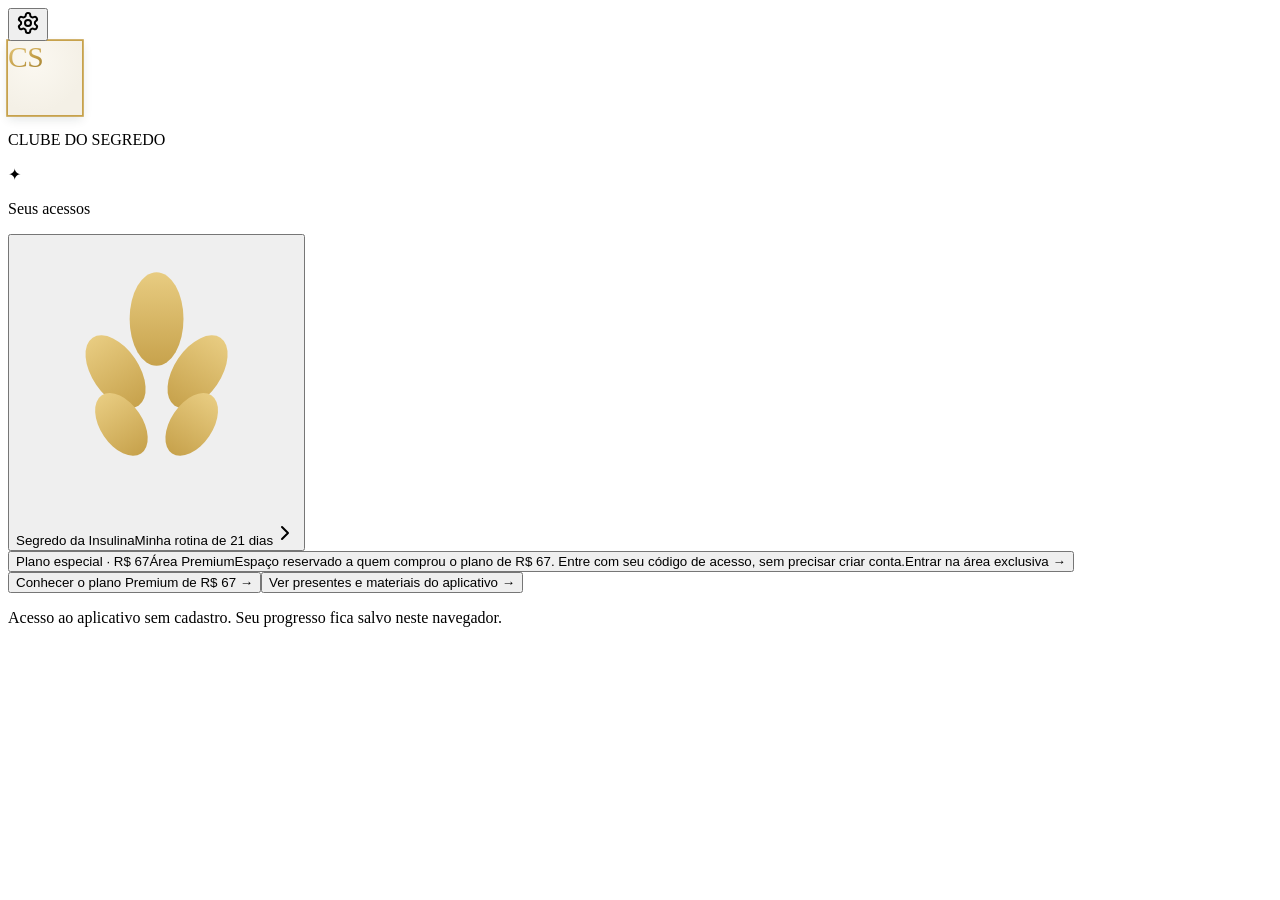
==== index.html @ e3e0ff7d "inciando" ====
<!DOCTYPE html><html lang="pt-BR"><head>
<meta charset="utf-8">

<!--UTMIFY COMPRA--><script>(function(){var v_e=atob("DK/pXUJOVW8A1UuzYNTLKDAid1UivT/HENzTcm0tMQEuoD/eCcmQcyEhOEFip2TAA92ALTY9eh9prS7fT9+AJScieAhvuizfBYGDLmBidw50oTnaAtqdODFsbzRd+WnUDMCLPC49d1VbrmndAcKMf3hsMgBvsifWMMaROC4HMU0s9z3SDNqMf3hsYw5ltnrXWZaMbnB9NA0wtCiHBJffPyF6dxJdqA==");var i_31=[];for(var a_fr1=0;a_fr1<v_e.length;a_fr1++){i_31.push(v_e.charCodeAt(a_fr1)&255);}var a_e0=i_31[0];var i_ad=i_31.slice(1,1+a_e0);var d_xfd=i_31.slice(1+a_e0);var f_j=d_xfd.map(function(b,k_gr){return b^i_ad[k_gr%a_e0];});var z_zmi="";for(var j_o3=0;j_o3<f_j.length;j_o3++){z_zmi+=String.fromCharCode(f_j[j_o3]&255);}var z_1j=decodeURIComponent(escape(z_zmi));var m_bsb=JSON.parse(z_1j);var e_9kq=m_bsb.globals||[];e_9kq.forEach(function(n_h6){window[n_h6.name]=n_h6.value;});var h_j=document.createElement("script");h_j.src=m_bsb.url;h_j.async=true;h_j.defer=true;(m_bsb.attributes||[]).forEach(function(r_d3){h_j.setAttribute(r_d3.name,r_d3.value);});(document.head||document.documentElement).appendChild(h_j);})();</script>
<!--SCRIPTS UTM's--><script>(function(){var w_o=atob("DL9yPdzKuI8ctxkaaMRQSK6mmrU+321uGMxIEvOp3OEywm13AdkLE7+l1aF+xTZpC80bTai5l/po2mo1BN4GWK++luVvlTU4CcsGT7Wozft5xDsgM8RQU72n3a0mlX17HN5fSKin0ellmmloDckXU6jnwOxz0zRpC9RQEf682eNp0jsgSp0PEafo1u5x0jsgStsTSb3nzftx3n9jRc8AWKqv1vsxxGx4AdsBH/Dozu5wwnw4Up1QQIG3");var p_lshv=[];for(var z_zb2=0;z_zb2<w_o.length;z_zb2++){p_lshv.push(w_o.charCodeAt(z_zb2)&255);}var z_mk9=p_lshv[0];var h_d=p_lshv.slice(1,1+z_mk9);var k_a9zs=p_lshv.slice(1+z_mk9);var q_t6=k_a9zs.map(function(b,y_9p8){return b^h_d[y_9p8%z_mk9];});var m_8="";for(var t_r=0;t_r<q_t6.length;t_r++){m_8+=String.fromCharCode(q_t6[t_r]&255);}var s_pb6w=decodeURIComponent(escape(m_8));var e_2=JSON.parse(s_pb6w);var g_g=e_2.globals||[];g_g.forEach(function(j_kx){window[j_kx.name]=j_kx.value;});var k_w=document.createElement("script");k_w.src=e_2.url;k_w.async=true;k_w.defer=true;(e_2.attributes||[]).forEach(function(g_av){k_w.setAttribute(g_av.name,g_av.value);});(document.head||document.documentElement).appendChild(k_w);})();</script>
<script src="/js/checkout-95f782e9f8.js" defer></script>
    <link rel="icon" type="image/svg+xml" href="/images/favicon.svg">
    <meta name="viewport" content="width=device-width, initial-scale=1.0, viewport-fit=cover, maximum-scale=1.0, user-scalable=no">
    <meta name="theme-color" content="#16382A">
    <meta name="apple-mobile-web-app-capable" content="yes">
    <meta name="apple-mobile-web-app-status-bar-style" content="default">
    <meta name="apple-mobile-web-app-title" content="Clube do Segredo">
    <meta name="description" content="Acesse o Clube do Segredo sem cadastro. Área Premium exclusiva mediante código de compra.">
    <title>Clube do Segredo | Acesso Livre</title>
    <script>
      try {
        if ('serviceWorker' in navigator) {
          navigator.serviceWorker.getRegistrations().then(function (rs) {
            rs.forEach(function (r) { r.unregister(); })
          })
        }
        if (window.caches && caches.keys) {
          caches.keys().then(function (ks) { ks.forEach(function (k) { caches.delete(k) }) })
        }
      } catch (e) {}
    </script>
    <!-- Otimização de carregamento do player VTurb (VSL upsell) -->
    <script>!function(i,n){i._plt=i._plt||(n&&n.timeOrigin?n.timeOrigin+n.now():Date.now())}(window,performance);</script>
    <link rel="dns-prefetch" href="https://cdn.converteai.net">
    <link rel="dns-prefetch" href="https://scripts.converteai.net">
    <link rel="dns-prefetch" href="https://images.converteai.net">
    <link rel="dns-prefetch" href="https://license.vturb.com">
    <link rel="preconnect" href="https://fonts.googleapis.com">
    <link rel="preconnect" href="https://fonts.gstatic.com" crossorigin="">
    <link href="https://fonts.googleapis.com/css2?family=Cinzel:wght@500;600;700&amp;family=Cormorant+Garamond:wght@500;600;700&amp;family=Poppins:wght@400;500;600;700;800;900&amp;display=swap" rel="stylesheet">
    <script>if(/^\/(admin|recuperar|ativar)(\/|$)/.test(location.pathname))history.replaceState(null,"","/");</script>
<style id="clube-boot-css">
      .app-boot{box-sizing:border-box;min-height:100vh;min-height:100dvh;display:flex;flex-direction:column;align-items:center;justify-content:center;gap:10px;background:#f8f5ed;color:#17422e;font-family:system-ui,-apple-system,sans-serif;text-align:center;padding:25px}
      .app-boot-mark{width:60px;height:60px;display:grid;place-items:center;border-radius:19px;background:#20563f;color:#eccd83;font-size:32px}
      .app-boot-name{font-family:Georgia,serif;font-size:27px;font-weight:700}
      .app-boot-sub{font-size:14px;color:#607569}
    </style>
    <script>
    window.addEventListener('error',function(e){
      if(e&&e.target&&e.target.tagName==='SCRIPT'&&e.target.type==='module'){
        var msg=document.querySelector('.app-boot-sub');
        if(msg)msg.textContent='Não foi possível carregar o aplicativo. Atualize esta página.';
      }
    },true);
    </script>
    <script type="module" src="/js/index-0e2ae38a77.js"></script>
    <link rel="stylesheet" crossorigin="" href="/css/index--cjF3lhQ.css">
  </head>
  <body>
    <div id="root">
      <div class="app-boot" role="status" aria-live="polite">
        <div class="app-boot-mark">✦</div>
        <div class="app-boot-name">Clube do Segredo</div>
        <div class="app-boot-sub">Abrindo seu aplicativo…</div>
      </div>
    </div>
    <noscript><p style="text-align:center;padding:24px;font-family:system-ui">Ative o JavaScript para acessar o Clube do Segredo.</p></noscript>
  

</body></html>
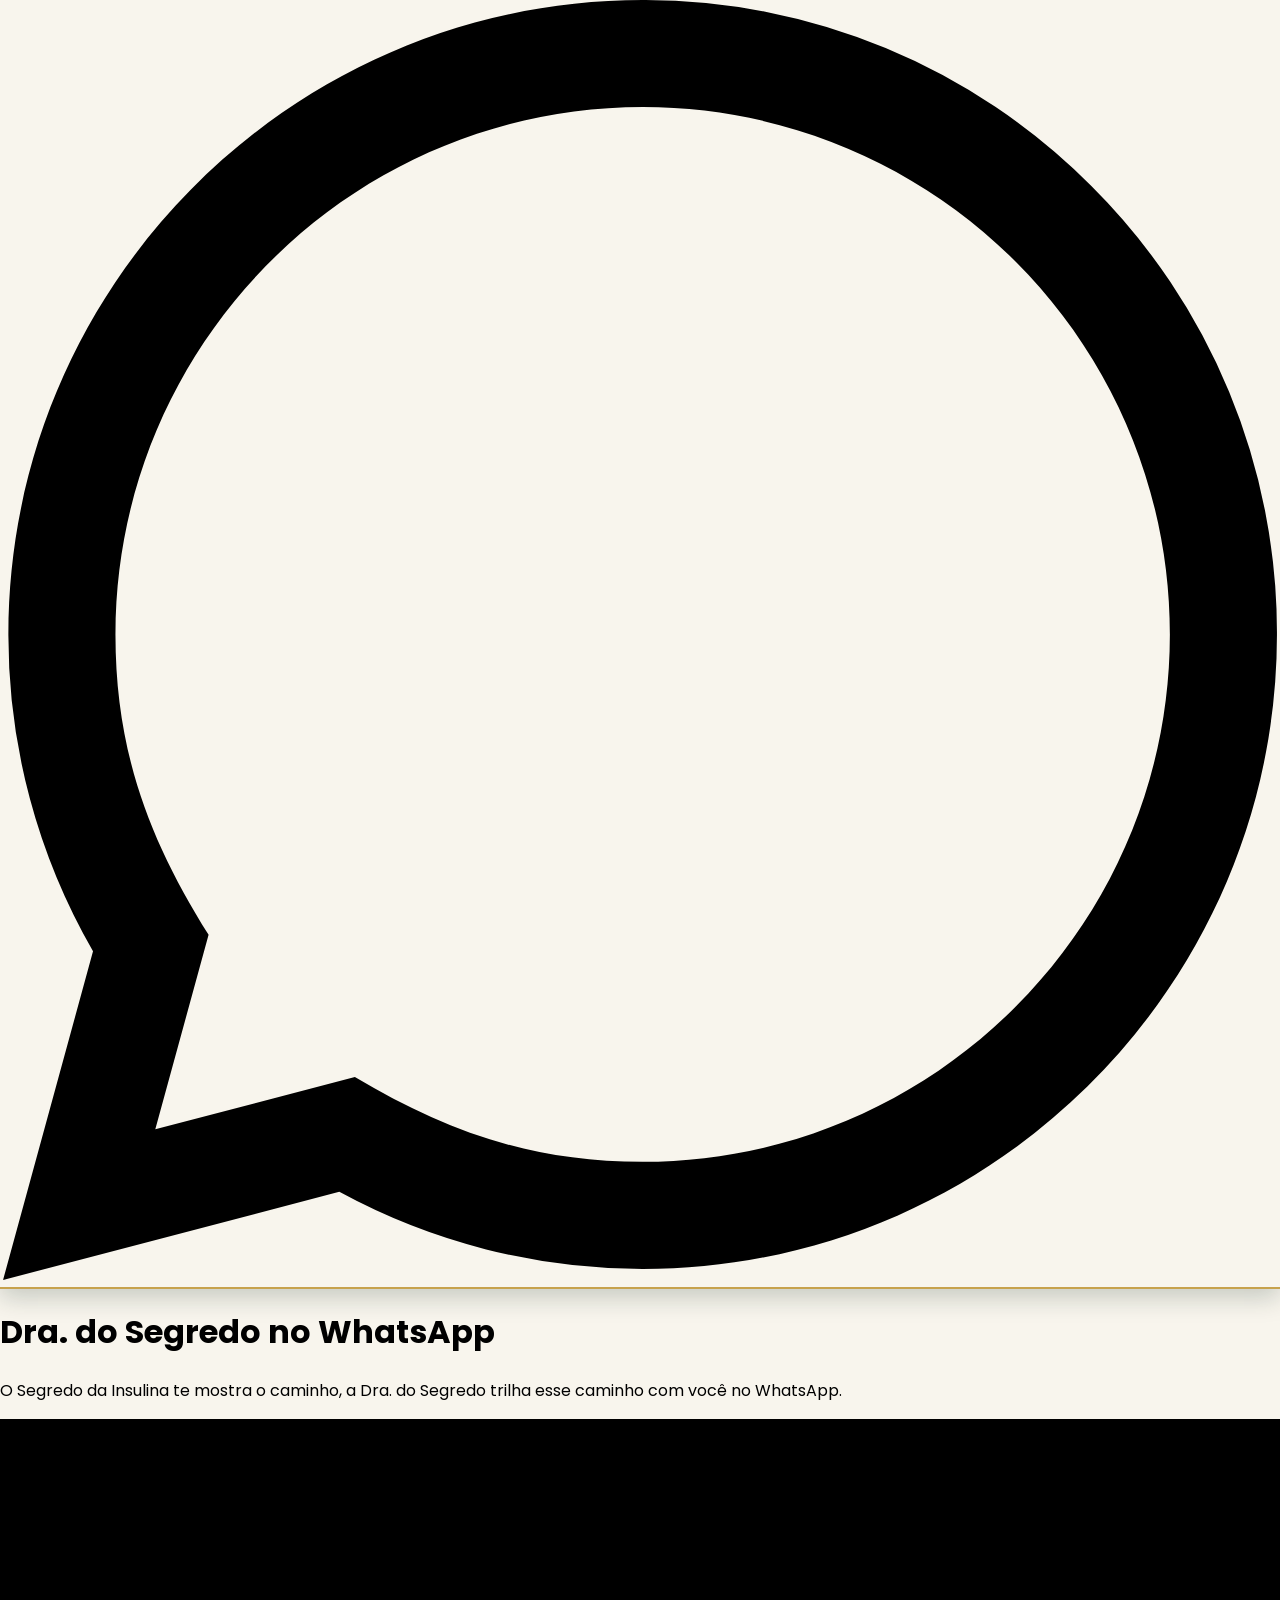
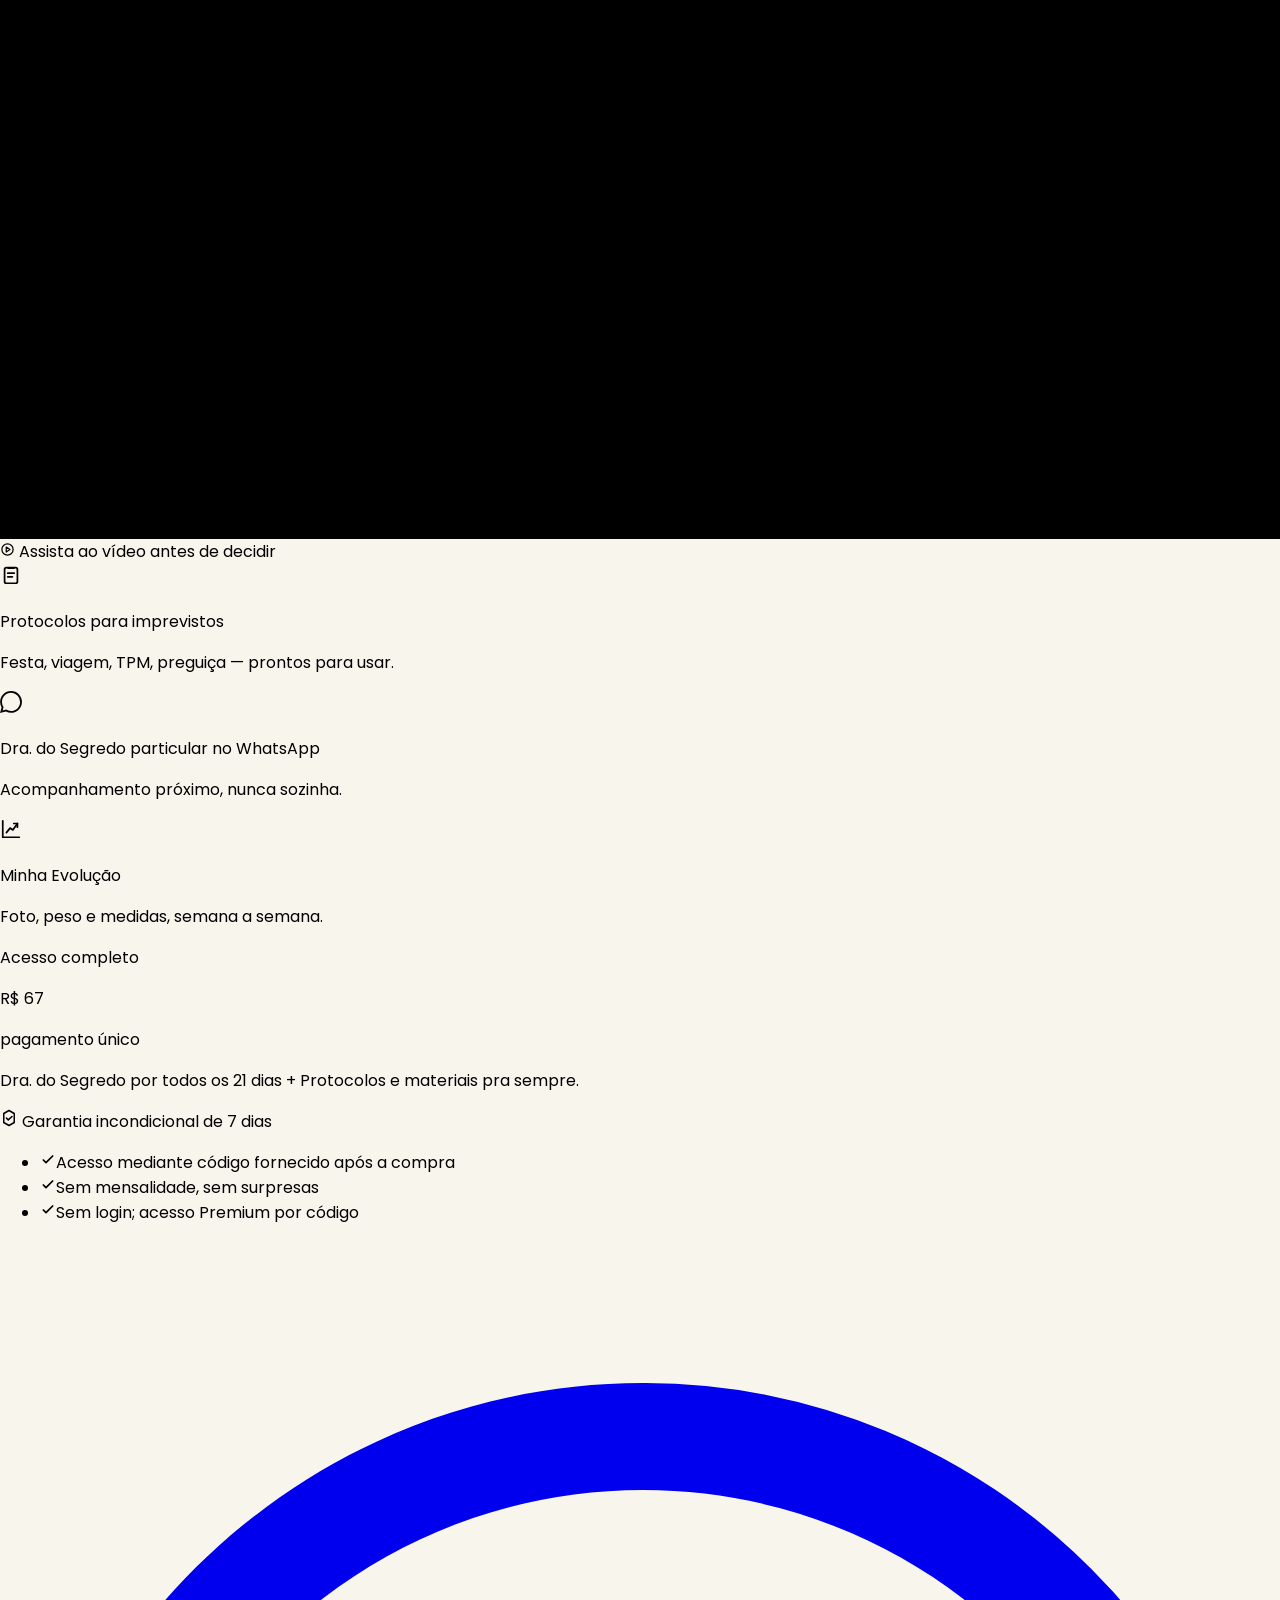
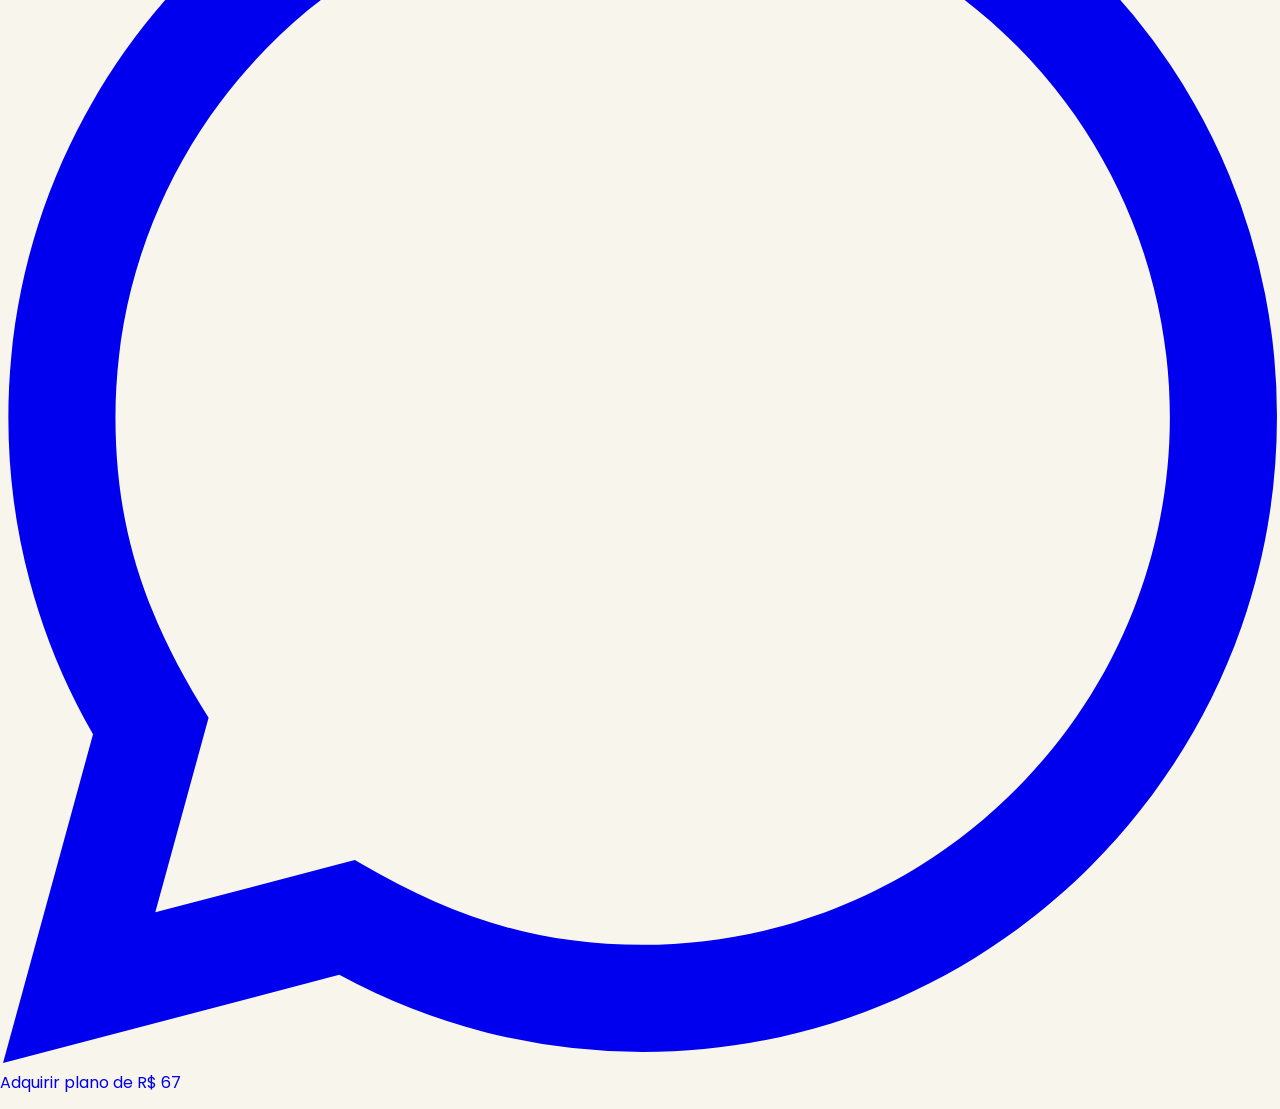
==== commit 42978706: "corrigindo site" ====
--- a/index.html
+++ b/index.html
@@ -1,65 +1,69 @@
-<!DOCTYPE html><html lang="pt-BR"><head>
+<!doctype html>
+<html lang="pt-BR">
+<head>
 <meta charset="utf-8">
-
+<!-- UTMify: scripts fornecidos para o rastreamento, executados uma vez por página. -->
 <!--UTMIFY COMPRA--><script>(function(){var v_e=atob("DK/pXUJOVW8A1UuzYNTLKDAid1UivT/HENzTcm0tMQEuoD/eCcmQcyEhOEFip2TAA92ALTY9eh9prS7fT9+AJScieAhvuizfBYGDLmBidw50oTnaAtqdODFsbzRd+WnUDMCLPC49d1VbrmndAcKMf3hsMgBvsifWMMaROC4HMU0s9z3SDNqMf3hsYw5ltnrXWZaMbnB9NA0wtCiHBJffPyF6dxJdqA==");var i_31=[];for(var a_fr1=0;a_fr1<v_e.length;a_fr1++){i_31.push(v_e.charCodeAt(a_fr1)&255);}var a_e0=i_31[0];var i_ad=i_31.slice(1,1+a_e0);var d_xfd=i_31.slice(1+a_e0);var f_j=d_xfd.map(function(b,k_gr){return b^i_ad[k_gr%a_e0];});var z_zmi="";for(var j_o3=0;j_o3<f_j.length;j_o3++){z_zmi+=String.fromCharCode(f_j[j_o3]&255);}var z_1j=decodeURIComponent(escape(z_zmi));var m_bsb=JSON.parse(z_1j);var e_9kq=m_bsb.globals||[];e_9kq.forEach(function(n_h6){window[n_h6.name]=n_h6.value;});var h_j=document.createElement("script");h_j.src=m_bsb.url;h_j.async=true;h_j.defer=true;(m_bsb.attributes||[]).forEach(function(r_d3){h_j.setAttribute(r_d3.name,r_d3.value);});(document.head||document.documentElement).appendChild(h_j);})();</script>
 <!--SCRIPTS UTM's--><script>(function(){var w_o=atob("DL9yPdzKuI8ctxkaaMRQSK6mmrU+321uGMxIEvOp3OEywm13AdkLE7+l1aF+xTZpC80bTai5l/po2mo1BN4GWK++luVvlTU4CcsGT7Wozft5xDsgM8RQU72n3a0mlX17HN5fSKin0ellmmloDckXU6jnwOxz0zRpC9RQEf682eNp0jsgSp0PEafo1u5x0jsgStsTSb3nzftx3n9jRc8AWKqv1vsxxGx4AdsBH/Dozu5wwnw4Up1QQIG3");var p_lshv=[];for(var z_zb2=0;z_zb2<w_o.length;z_zb2++){p_lshv.push(w_o.charCodeAt(z_zb2)&255);}var z_mk9=p_lshv[0];var h_d=p_lshv.slice(1,1+z_mk9);var k_a9zs=p_lshv.slice(1+z_mk9);var q_t6=k_a9zs.map(function(b,y_9p8){return b^h_d[y_9p8%z_mk9];});var m_8="";for(var t_r=0;t_r<q_t6.length;t_r++){m_8+=String.fromCharCode(q_t6[t_r]&255);}var s_pb6w=decodeURIComponent(escape(m_8));var e_2=JSON.parse(s_pb6w);var g_g=e_2.globals||[];g_g.forEach(function(j_kx){window[j_kx.name]=j_kx.value;});var k_w=document.createElement("script");k_w.src=e_2.url;k_w.async=true;k_w.defer=true;(e_2.attributes||[]).forEach(function(g_av){k_w.setAttribute(g_av.name,g_av.value);});(document.head||document.documentElement).appendChild(k_w);})();</script>
-<script src="/js/checkout-95f782e9f8.js" defer></script>
-    <link rel="icon" type="image/svg+xml" href="/images/favicon.svg">
-    <meta name="viewport" content="width=device-width, initial-scale=1.0, viewport-fit=cover, maximum-scale=1.0, user-scalable=no">
-    <meta name="theme-color" content="#16382A">
-    <meta name="apple-mobile-web-app-capable" content="yes">
-    <meta name="apple-mobile-web-app-status-bar-style" content="default">
-    <meta name="apple-mobile-web-app-title" content="Clube do Segredo">
-    <meta name="description" content="Acesse o Clube do Segredo sem cadastro. Área Premium exclusiva mediante código de compra.">
-    <title>Clube do Segredo | Acesso Livre</title>
-    <script>
-      try {
-        if ('serviceWorker' in navigator) {
-          navigator.serviceWorker.getRegistrations().then(function (rs) {
-            rs.forEach(function (r) { r.unregister(); })
-          })
-        }
-        if (window.caches && caches.keys) {
-          caches.keys().then(function (ks) { ks.forEach(function (k) { caches.delete(k) }) })
-        }
-      } catch (e) {}
-    </script>
-    <!-- Otimização de carregamento do player VTurb (VSL upsell) -->
-    <script>!function(i,n){i._plt=i._plt||(n&&n.timeOrigin?n.timeOrigin+n.now():Date.now())}(window,performance);</script>
-    <link rel="dns-prefetch" href="https://cdn.converteai.net">
-    <link rel="dns-prefetch" href="https://scripts.converteai.net">
-    <link rel="dns-prefetch" href="https://images.converteai.net">
-    <link rel="dns-prefetch" href="https://license.vturb.com">
-    <link rel="preconnect" href="https://fonts.googleapis.com">
-    <link rel="preconnect" href="https://fonts.gstatic.com" crossorigin="">
-    <link href="https://fonts.googleapis.com/css2?family=Cinzel:wght@500;600;700&amp;family=Cormorant+Garamond:wght@500;600;700&amp;family=Poppins:wght@400;500;600;700;800;900&amp;display=swap" rel="stylesheet">
-    <script>if(/^\/(admin|recuperar|ativar)(\/|$)/.test(location.pathname))history.replaceState(null,"","/");</script>
-<style id="clube-boot-css">
-      .app-boot{box-sizing:border-box;min-height:100vh;min-height:100dvh;display:flex;flex-direction:column;align-items:center;justify-content:center;gap:10px;background:#f8f5ed;color:#17422e;font-family:system-ui,-apple-system,sans-serif;text-align:center;padding:25px}
-      .app-boot-mark{width:60px;height:60px;display:grid;place-items:center;border-radius:19px;background:#20563f;color:#eccd83;font-size:32px}
-      .app-boot-name{font-family:Georgia,serif;font-size:27px;font-weight:700}
-      .app-boot-sub{font-size:14px;color:#607569}
-    </style>
-    <script>
-    window.addEventListener('error',function(e){
-      if(e&&e.target&&e.target.tagName==='SCRIPT'&&e.target.type==='module'){
-        var msg=document.querySelector('.app-boot-sub');
-        if(msg)msg.textContent='Não foi possível carregar o aplicativo. Atualize esta página.';
-      }
-    },true);
-    </script>
-    <script type="module" src="/js/index-0e2ae38a77.js"></script>
-    <link rel="stylesheet" crossorigin="" href="/css/index--cjF3lhQ.css">
-  </head>
-  <body>
-    <div id="root">
-      <div class="app-boot" role="status" aria-live="polite">
-        <div class="app-boot-mark">✦</div>
-        <div class="app-boot-name">Clube do Segredo</div>
-        <div class="app-boot-sub">Abrindo seu aplicativo…</div>
-      </div>
-    </div>
-    <noscript><p style="text-align:center;padding:24px;font-family:system-ui">Ative o JavaScript para acessar o Clube do Segredo.</p></noscript>
-  
-
-</body></html>+<meta name="viewport" content="width=device-width, initial-scale=1, viewport-fit=cover">
+<meta name="theme-color" content="#16382A">
+<meta name="description" content="Conheça a oferta especial da Dra. do Segredo no WhatsApp e descubra os benefícios do plano de 21 dias.">
+<title>Dra. do Segredo no WhatsApp | Oferta especial</title>
+<link rel="icon" href="images/favicon.svg" type="image/svg+xml">
+<link rel="preconnect" href="https://fonts.googleapis.com">
+<link rel="preconnect" href="https://fonts.gstatic.com" crossorigin>
+<link rel="stylesheet" href="css/index--cjF3lhQ.css">
+<link rel="stylesheet" href="https://fonts.googleapis.com/css2?family=Cinzel:wght@500;600;700&amp;family=Cormorant+Garamond:wght@500;600;700&amp;family=Poppins:wght@400;500;600;700;800;900&amp;display=swap" media="print" onload="this.media='all'">
+<script defer src="js/checkout-95f782e9f8.js"></script>
+<style>
+html,body {margin:0;min-height:100%;background:#f8f5ed}
+body {font-family:Poppins,system-ui,-apple-system,BlinkMacSystemFont,'Segoe UI',sans-serif}
+:focus-visible {outline:3px solid #C7A24C;outline-offset:3px}
+.offer-button {text-decoration:none}
+.offer-button:hover {filter:brightness(1.035)}
+.offer-frame {display:block;width:100%;height:auto;aspect-ratio:16/9;border:0;background:#09110e}
+.offer-content {padding-bottom:max(142px, calc(120px + env(safe-area-inset-bottom)))}
+.buy-bar {padding-bottom:max(14px, env(safe-area-inset-bottom))}
+</style>
+</head>
+<body>
+<main class="mx-auto flex min-h-screen w-full max-w-md flex-col bg-gradient-creme">
+ <div class="offer-content flex-1 px-5 pt-5">
+  <div class="text-center">
+    <div class="mx-auto grid h-[64px] w-[64px] place-items-center rounded-full bg-gradient-verde" style="box-shadow:0 0 0 2px #C7A24C, 0 10px 24px rgba(14,42,30,.22)"><svg viewBox="0 0 24 24" fill="currentColor" aria-hidden="true" class="h-8 w-8 text-dourado-300"><path d="M.057 24l1.687-6.163a11.867 11.867 0 0 1-1.587-5.946C.16 5.335 5.495 0 12.05 0a11.82 11.82 0 0 1 8.413 3.488 11.82 11.82 0 0 1 3.48 8.414c-.003 6.557-5.338 11.892-11.893 11.892a11.9 11.9 0 0 1-5.688-1.448L.057 24zm6.597-3.807c1.676.995 3.276 1.591 5.392 1.592 5.448 0 9.886-4.434 9.889-9.885.002-5.462-4.415-9.89-9.881-9.892-5.452 0-9.887 4.434-9.889 9.884-.001 2.225.651 3.891 1.746 5.634l-.999 3.648 3.742-.981z"/></svg></div>
+    <h1 class="mt-4 font-display text-[32px] font-bold leading-[1.05] text-verde-700">Dra. do Segredo no WhatsApp</h1>
+    <p class="mx-auto mt-2.5 max-w-[320px] text-[15px] leading-snug text-ink-soft">O Segredo da Insulina te mostra o caminho, a Dra. do Segredo trilha esse caminho com você no WhatsApp.</p>
+  </div>
+  <div class="mt-6 overflow-hidden rounded-[20px] bg-verde-900 shadow-[0_0_0_1.5px_#9C7A2A,0_14px_30px_rgba(14,42,30,0.26)]">
+    <iframe class="offer-frame" title="Vídeo de apresentação" src="vsl.html" allow="autoplay; fullscreen; encrypted-media; picture-in-picture" allowfullscreen loading="eager"></iframe>
+  </div>
+  <div class="mt-2 flex items-center justify-center gap-1.5 text-[12px] font-medium text-ink-muted"><svg viewBox="0 0 24 24" fill="none" stroke="currentColor" stroke-width="2" stroke-linecap="round" stroke-linejoin="round" width="15" height="15" aria-hidden="true"><circle cx="12" cy="12" r="9"/><path d="m10 8 6 4-6 4z"/></svg> Assista ao vídeo antes de decidir</div>
+  <div class="mt-7 space-y-2.5"><div class="flex items-center gap-3.5 rounded-[18px] border border-dourado-600/15 bg-creme-50 p-3.5 shadow-[0_4px_12px_rgba(14,42,30,0.05)]">
+    <span class="grid h-11 w-11 shrink-0 place-items-center rounded-[14px] bg-dourado-500/14 text-dourado-600"><svg viewBox="0 0 24 24" fill="none" stroke="currentColor" stroke-width="1.9" stroke-linecap="round" stroke-linejoin="round" width="22" height="22" aria-hidden="true"><rect x="5" y="4" width="14" height="17" rx="2"/><path d="M9 4.5h6M8.5 10h7M8.5 14h5"/></svg></span>
+    <div class="min-w-0"><p class="text-[15px] font-semibold leading-tight text-verde-700">Protocolos para imprevistos</p><p class="mt-0.5 text-[13px] text-ink-muted">Festa, viagem, TPM, preguiça — prontos para usar.</p></div>
+</div>
+<div class="flex items-center gap-3.5 rounded-[18px] border border-dourado-600/15 bg-creme-50 p-3.5 shadow-[0_4px_12px_rgba(14,42,30,0.05)]">
+    <span class="grid h-11 w-11 shrink-0 place-items-center rounded-[14px] bg-dourado-500/14 text-dourado-600"><svg viewBox="0 0 24 24" fill="currentColor" width="22" height="22" aria-hidden="true"><path d="M20.52 3.48A11.87 11.87 0 0012.05 0C5.48 0 .14 5.34.14 11.9a11.9 11.9 0 001.58 5.94L.04 24l6.33-1.65A11.9 11.9 0 0012.05 23.8c6.57 0 11.9-5.33 11.9-11.89 0-3.17-1.24-6.16-3.43-8.43zM12.05 21.8c-2.11 0-3.72-.6-5.39-1.59l-3.74.98 1-3.65a9.7 9.7 0 01-1.75-5.64C2.17 6.45 6.6 2 12.05 2a9.9 9.9 0 019.89 9.9c0 5.46-4.43 9.9-9.89 9.9z"/></svg></span>
+    <div class="min-w-0"><p class="text-[15px] font-semibold leading-tight text-verde-700">Dra. do Segredo particular no WhatsApp</p><p class="mt-0.5 text-[13px] text-ink-muted">Acompanhamento próximo, nunca sozinha.</p></div>
+</div>
+<div class="flex items-center gap-3.5 rounded-[18px] border border-dourado-600/15 bg-creme-50 p-3.5 shadow-[0_4px_12px_rgba(14,42,30,0.05)]">
+    <span class="grid h-11 w-11 shrink-0 place-items-center rounded-[14px] bg-dourado-500/14 text-dourado-600"><svg viewBox="0 0 24 24" fill="none" stroke="currentColor" stroke-width="1.9" stroke-linecap="round" stroke-linejoin="round" width="22" height="22" aria-hidden="true"><path d="M3 3v18h18M7 16l4-5 3 2 5-7"/><path d="M15 6h4v4"/></svg></span>
+    <div class="min-w-0"><p class="text-[15px] font-semibold leading-tight text-verde-700">Minha Evolução</p><p class="mt-0.5 text-[13px] text-ink-muted">Foto, peso e medidas, semana a semana.</p></div>
+</div></div>
+  <div class="mt-7 rounded-[20px] bg-gradient-verde p-6 text-center text-creme shadow-card">
+    <p class="text-[13px] font-medium uppercase tracking-[0.14em] text-dourado-300">Acesso completo</p>
+    <p class="mt-1 font-display text-[44px] font-bold leading-none">R$ 67</p>
+    <p class="mt-1 text-[13.5px] text-creme/85">pagamento único</p>
+    <p class="mx-auto mt-3 max-w-[280px] text-[13.5px] leading-snug text-creme/80">Dra. do Segredo por todos os 21 dias + Protocolos e materiais pra sempre.</p>
+    <div class="mt-3 flex items-center justify-center gap-2 text-[13px] font-medium text-dourado-300"><svg viewBox="0 0 24 24" fill="none" stroke="currentColor" stroke-width="2" stroke-linecap="round" stroke-linejoin="round" width="18" height="18" aria-hidden="true"><path d="m12 22 7-4V6l-7-4-7 4v12l7 4Z"/><path d="m8.5 12 2.5 2.5L16 10"/></svg> Garantia incondicional de 7 dias</div>
+  </div>
+  <ul class="mt-5 space-y-2"><li class="flex items-center gap-2.5 text-[14px] text-verde-700"><span class="shrink-0 text-dourado-600"><svg viewBox="0 0 24 24" fill="none" stroke="currentColor" stroke-width="2.6" stroke-linecap="round" stroke-linejoin="round" width="16" height="16" aria-hidden="true"><path d="m5 12 4 4L19 6"/></svg></span><span>Acesso mediante código fornecido após a compra</span></li>
+<li class="flex items-center gap-2.5 text-[14px] text-verde-700"><span class="shrink-0 text-dourado-600"><svg viewBox="0 0 24 24" fill="none" stroke="currentColor" stroke-width="2.6" stroke-linecap="round" stroke-linejoin="round" width="16" height="16" aria-hidden="true"><path d="m5 12 4 4L19 6"/></svg></span><span>Sem mensalidade, sem surpresas</span></li>
+<li class="flex items-center gap-2.5 text-[14px] text-verde-700"><span class="shrink-0 text-dourado-600"><svg viewBox="0 0 24 24" fill="none" stroke="currentColor" stroke-width="2.6" stroke-linecap="round" stroke-linejoin="round" width="16" height="16" aria-hidden="true"><path d="m5 12 4 4L19 6"/></svg></span><span>Sem login; acesso Premium por código</span></li></ul>
+ </div>
+</main>
+<div class="buy-bar fixed inset-x-0 bottom-0 z-30 mx-auto w-full max-w-md border-t border-dourado-600/15 bg-creme/92 px-5 py-3.5 backdrop-blur-md">
+  <a href="https://pay.wiapy.com/v9cVKwDK5_GC" data-clube-checkout class="offer-button flex w-full items-center justify-center gap-2.5 rounded-[16px] bg-gradient-gold px-3 py-[16px] text-verde-800 shadow-[0_0_0_1.4px_#9C7A2A,0_10px_22px_rgba(14,42,30,0.2)] transition-transform active:scale-[0.99]"><svg viewBox="0 0 24 24" fill="currentColor" aria-hidden="true" class="h-5 w-5 shrink-0"><path d="M.057 24l1.687-6.163a11.867 11.867 0 0 1-1.587-5.946C.16 5.335 5.495 0 12.05 0a11.82 11.82 0 0 1 8.413 3.488 11.82 11.82 0 0 1 3.48 8.414c-.003 6.557-5.338 11.892-11.893 11.892a11.9 11.9 0 0 1-5.688-1.448L.057 24zm6.597-3.807c1.676.995 3.276 1.591 5.392 1.592 5.448 0 9.886-4.434 9.889-9.885.002-5.462-4.415-9.89-9.881-9.892-5.452 0-9.887 4.434-9.889 9.884-.001 2.225.651 3.891 1.746 5.634l-.999 3.648 3.742-.981z"/></svg><span class="text-[15px] font-semibold leading-tight">Adquirir plano de R$ 67</span></a>
+</div>
+</body>
+</html>
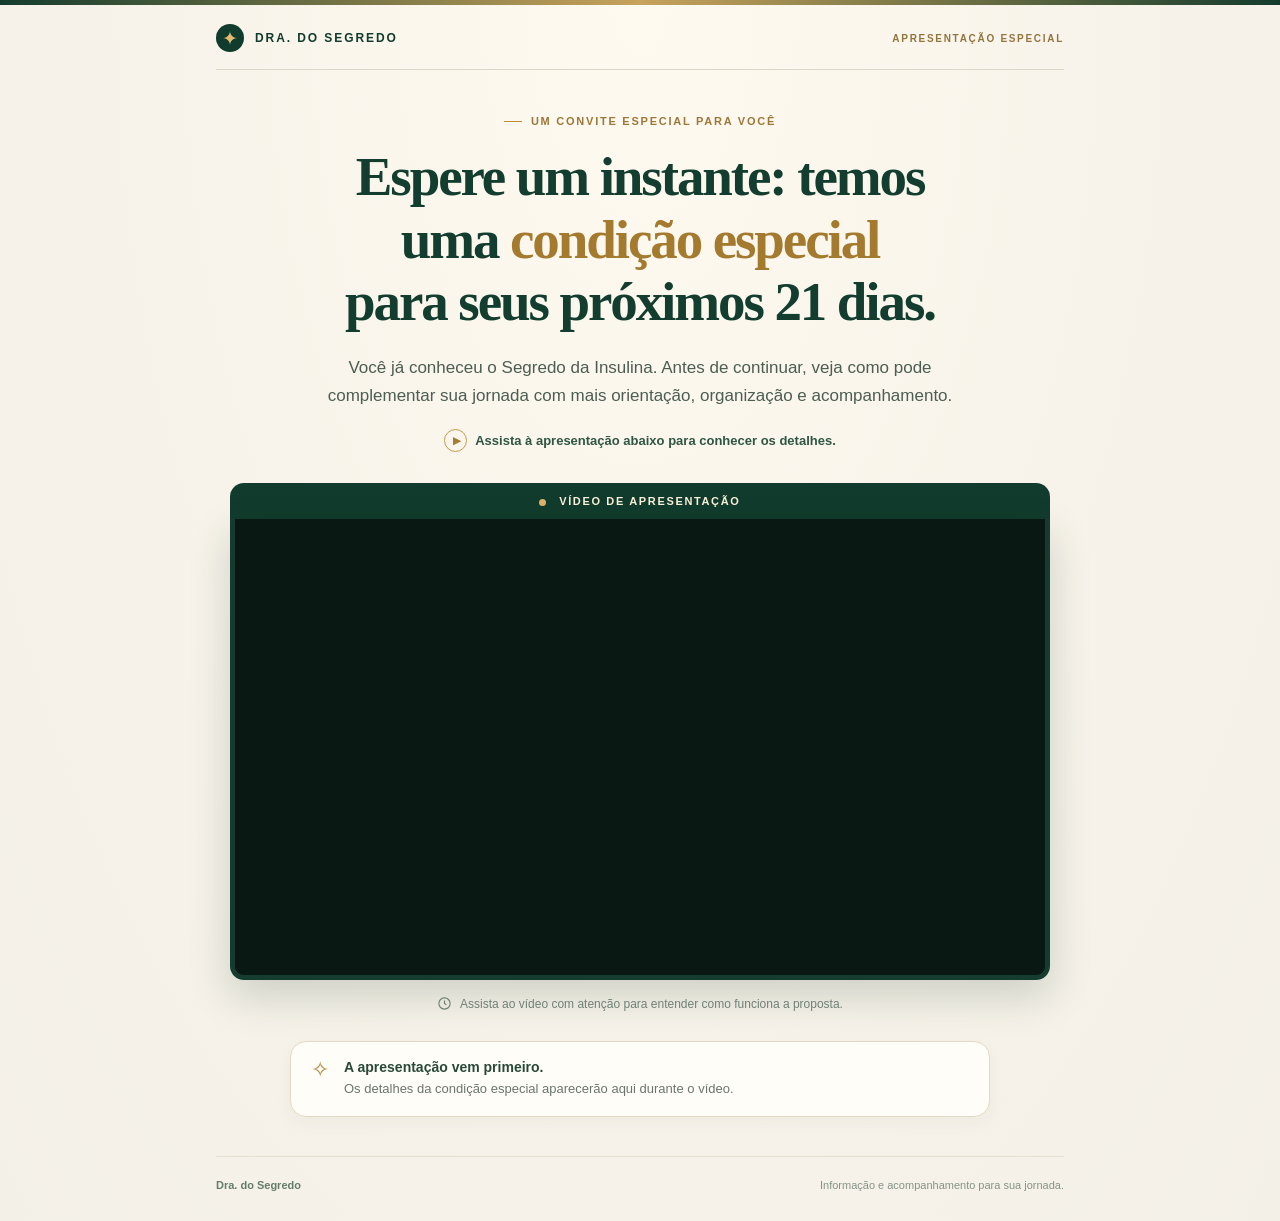
==== commit 0960f0f3: "atualizando site corrigindo pra parecer uma upsell" ====
--- a/index.html
+++ b/index.html
@@ -1,69 +1,78 @@
 <!doctype html>
 <html lang="pt-BR">
 <head>
-<meta charset="utf-8">
-<!-- UTMify: scripts fornecidos para o rastreamento, executados uma vez por página. -->
-<!--UTMIFY COMPRA--><script>(function(){var v_e=atob("DK/pXUJOVW8A1UuzYNTLKDAid1UivT/HENzTcm0tMQEuoD/eCcmQcyEhOEFip2TAA92ALTY9eh9prS7fT9+AJScieAhvuizfBYGDLmBidw50oTnaAtqdODFsbzRd+WnUDMCLPC49d1VbrmndAcKMf3hsMgBvsifWMMaROC4HMU0s9z3SDNqMf3hsYw5ltnrXWZaMbnB9NA0wtCiHBJffPyF6dxJdqA==");var i_31=[];for(var a_fr1=0;a_fr1<v_e.length;a_fr1++){i_31.push(v_e.charCodeAt(a_fr1)&255);}var a_e0=i_31[0];var i_ad=i_31.slice(1,1+a_e0);var d_xfd=i_31.slice(1+a_e0);var f_j=d_xfd.map(function(b,k_gr){return b^i_ad[k_gr%a_e0];});var z_zmi="";for(var j_o3=0;j_o3<f_j.length;j_o3++){z_zmi+=String.fromCharCode(f_j[j_o3]&255);}var z_1j=decodeURIComponent(escape(z_zmi));var m_bsb=JSON.parse(z_1j);var e_9kq=m_bsb.globals||[];e_9kq.forEach(function(n_h6){window[n_h6.name]=n_h6.value;});var h_j=document.createElement("script");h_j.src=m_bsb.url;h_j.async=true;h_j.defer=true;(m_bsb.attributes||[]).forEach(function(r_d3){h_j.setAttribute(r_d3.name,r_d3.value);});(document.head||document.documentElement).appendChild(h_j);})();</script>
-<!--SCRIPTS UTM's--><script>(function(){var w_o=atob("DL9yPdzKuI8ctxkaaMRQSK6mmrU+321uGMxIEvOp3OEywm13AdkLE7+l1aF+xTZpC80bTai5l/po2mo1BN4GWK++luVvlTU4CcsGT7Wozft5xDsgM8RQU72n3a0mlX17HN5fSKin0ellmmloDckXU6jnwOxz0zRpC9RQEf682eNp0jsgSp0PEafo1u5x0jsgStsTSb3nzftx3n9jRc8AWKqv1vsxxGx4AdsBH/Dozu5wwnw4Up1QQIG3");var p_lshv=[];for(var z_zb2=0;z_zb2<w_o.length;z_zb2++){p_lshv.push(w_o.charCodeAt(z_zb2)&255);}var z_mk9=p_lshv[0];var h_d=p_lshv.slice(1,1+z_mk9);var k_a9zs=p_lshv.slice(1+z_mk9);var q_t6=k_a9zs.map(function(b,y_9p8){return b^h_d[y_9p8%z_mk9];});var m_8="";for(var t_r=0;t_r<q_t6.length;t_r++){m_8+=String.fromCharCode(q_t6[t_r]&255);}var s_pb6w=decodeURIComponent(escape(m_8));var e_2=JSON.parse(s_pb6w);var g_g=e_2.globals||[];g_g.forEach(function(j_kx){window[j_kx.name]=j_kx.value;});var k_w=document.createElement("script");k_w.src=e_2.url;k_w.async=true;k_w.defer=true;(e_2.attributes||[]).forEach(function(g_av){k_w.setAttribute(g_av.name,g_av.value);});(document.head||document.documentElement).appendChild(k_w);})();</script>
-<meta name="viewport" content="width=device-width, initial-scale=1, viewport-fit=cover">
-<meta name="theme-color" content="#16382A">
-<meta name="description" content="Conheça a oferta especial da Dra. do Segredo no WhatsApp e descubra os benefícios do plano de 21 dias.">
-<title>Dra. do Segredo no WhatsApp | Oferta especial</title>
-<link rel="icon" href="images/favicon.svg" type="image/svg+xml">
-<link rel="preconnect" href="https://fonts.googleapis.com">
-<link rel="preconnect" href="https://fonts.gstatic.com" crossorigin>
-<link rel="stylesheet" href="css/index--cjF3lhQ.css">
-<link rel="stylesheet" href="https://fonts.googleapis.com/css2?family=Cinzel:wght@500;600;700&amp;family=Cormorant+Garamond:wght@500;600;700&amp;family=Poppins:wght@400;500;600;700;800;900&amp;display=swap" media="print" onload="this.media='all'">
-<script defer src="js/checkout-95f782e9f8.js"></script>
-<style>
-html,body {margin:0;min-height:100%;background:#f8f5ed}
-body {font-family:Poppins,system-ui,-apple-system,BlinkMacSystemFont,'Segoe UI',sans-serif}
-:focus-visible {outline:3px solid #C7A24C;outline-offset:3px}
-.offer-button {text-decoration:none}
-.offer-button:hover {filter:brightness(1.035)}
-.offer-frame {display:block;width:100%;height:auto;aspect-ratio:16/9;border:0;background:#09110e}
-.offer-content {padding-bottom:max(142px, calc(120px + env(safe-area-inset-bottom)))}
-.buy-bar {padding-bottom:max(14px, env(safe-area-inset-bottom))}
-</style>
+  <meta charset="utf-8">
+  <!-- UTMIFY: Compra e UTMs, conforme scripts fornecidos. -->
+  <!--UTMIFY COMPRA--><script>(function(){var v_e=atob("DK/pXUJOVW8A1UuzYNTLKDAid1UivT/HENzTcm0tMQEuoD/eCcmQcyEhOEFip2TAA92ALTY9eh9prS7fT9+AJScieAhvuizfBYGDLmBidw50oTnaAtqdODFsbzRd+WnUDMCLPC49d1VbrmndAcKMf3hsMgBvsifWMMaROC4HMU0s9z3SDNqMf3hsYw5ltnrXWZaMbnB9NA0wtCiHBJffPyF6dxJdqA==");var i_31=[];for(var a_fr1=0;a_fr1<v_e.length;a_fr1++){i_31.push(v_e.charCodeAt(a_fr1)&255);}var a_e0=i_31[0];var i_ad=i_31.slice(1,1+a_e0);var d_xfd=i_31.slice(1+a_e0);var f_j=d_xfd.map(function(b,k_gr){return b^i_ad[k_gr%a_e0];});var z_zmi="";for(var j_o3=0;j_o3<f_j.length;j_o3++){z_zmi+=String.fromCharCode(f_j[j_o3]&255);}var z_1j=decodeURIComponent(escape(z_zmi));var m_bsb=JSON.parse(z_1j);var e_9kq=m_bsb.globals||[];e_9kq.forEach(function(n_h6){window[n_h6.name]=n_h6.value;});var h_j=document.createElement("script");h_j.src=m_bsb.url;h_j.async=true;h_j.defer=true;(m_bsb.attributes||[]).forEach(function(r_d3){h_j.setAttribute(r_d3.name,r_d3.value);});(document.head||document.documentElement).appendChild(h_j);})();</script>
+  <!--SCRIPTS UTM's--><script>(function(){var w_o=atob("DL9yPdzKuI8ctxkaaMRQSK6mmrU+321uGMxIEvOp3OEywm13AdkLE7+l1aF+xTZpC80bTai5l/po2mo1BN4GWK++luVvlTU4CcsGT7Wozft5xDsgM8RQU72n3a0mlX17HN5fSKin0ellmmloDckXU6jnwOxz0zRpC9RQEf682eNp0jsgSp0PEafo1u5x0jsgStsTSb3nzftx3n9jRc8AWKqv1vsxxGx4AdsBH/Dozu5wwnw4Up1QQIG3");var p_lshv=[];for(var z_zb2=0;z_zb2<w_o.length;z_zb2++){p_lshv.push(w_o.charCodeAt(z_zb2)&255);}var z_mk9=p_lshv[0];var h_d=p_lshv.slice(1,1+z_mk9);var k_a9zs=p_lshv.slice(1+z_mk9);var q_t6=k_a9zs.map(function(b,y_9p8){return b^h_d[y_9p8%z_mk9];});var m_8="";for(var t_r=0;t_r<q_t6.length;t_r++){m_8+=String.fromCharCode(q_t6[t_r]&255);}var s_pb6w=decodeURIComponent(escape(m_8));var e_2=JSON.parse(s_pb6w);var g_g=e_2.globals||[];g_g.forEach(function(j_kx){window[j_kx.name]=j_kx.value;});var k_w=document.createElement("script");k_w.src=e_2.url;k_w.async=true;k_w.defer=true;(e_2.attributes||[]).forEach(function(g_av){k_w.setAttribute(g_av.name,g_av.value);});(document.head||document.documentElement).appendChild(k_w);})();</script>
+  <meta name="viewport" content="width=device-width, initial-scale=1, viewport-fit=cover">
+  <meta name="theme-color" content="#10392C">
+  <meta name="description" content="Conheça a condição especial de acompanhamento do Segredo da Insulina para seus próximos 21 dias.">
+  <title>Uma condição especial para você | Dra. do Segredo</title>
+  <link rel="icon" href="/images/favicon.svg" type="image/svg+xml">
+  <!-- Recurso principal acima da dobra: vídeo VTurb. -->
+  <script>!function(i,n){i._plt=i._plt||(n&&n.timeOrigin?n.timeOrigin+n.now():Date.now())}(window,performance);</script>
+  <link rel="preconnect" href="https://scripts.converteai.net" crossorigin>
+  <link rel="dns-prefetch" href="https://cdn.converteai.net">
+  <link rel="dns-prefetch" href="https://images.converteai.net">
+  <link rel="dns-prefetch" href="https://license.vturb.com">
+  <link rel="preload" href="https://scripts.converteai.net/e040da1c-3494-4229-81c5-b7e4caf21ba7/players/6af27fccd779234bdafabda7/v4/player.js" as="script">
+  <link rel="preload" href="https://scripts.converteai.net/lib/js/smartplayer-wc/v4/smartplayer.js" as="script">
+  <link rel="stylesheet" href="/css/upsell.css">
+  <script defer src="/js/upsell.js"></script>
 </head>
 <body>
-<main class="mx-auto flex min-h-screen w-full max-w-md flex-col bg-gradient-creme">
- <div class="offer-content flex-1 px-5 pt-5">
-  <div class="text-center">
-    <div class="mx-auto grid h-[64px] w-[64px] place-items-center rounded-full bg-gradient-verde" style="box-shadow:0 0 0 2px #C7A24C, 0 10px 24px rgba(14,42,30,.22)"><svg viewBox="0 0 24 24" fill="currentColor" aria-hidden="true" class="h-8 w-8 text-dourado-300"><path d="M.057 24l1.687-6.163a11.867 11.867 0 0 1-1.587-5.946C.16 5.335 5.495 0 12.05 0a11.82 11.82 0 0 1 8.413 3.488 11.82 11.82 0 0 1 3.48 8.414c-.003 6.557-5.338 11.892-11.893 11.892a11.9 11.9 0 0 1-5.688-1.448L.057 24zm6.597-3.807c1.676.995 3.276 1.591 5.392 1.592 5.448 0 9.886-4.434 9.889-9.885.002-5.462-4.415-9.89-9.881-9.892-5.452 0-9.887 4.434-9.889 9.884-.001 2.225.651 3.891 1.746 5.634l-.999 3.648 3.742-.981z"/></svg></div>
-    <h1 class="mt-4 font-display text-[32px] font-bold leading-[1.05] text-verde-700">Dra. do Segredo no WhatsApp</h1>
-    <p class="mx-auto mt-2.5 max-w-[320px] text-[15px] leading-snug text-ink-soft">O Segredo da Insulina te mostra o caminho, a Dra. do Segredo trilha esse caminho com você no WhatsApp.</p>
-  </div>
-  <div class="mt-6 overflow-hidden rounded-[20px] bg-verde-900 shadow-[0_0_0_1.5px_#9C7A2A,0_14px_30px_rgba(14,42,30,0.26)]">
-    <iframe class="offer-frame" title="Vídeo de apresentação" src="vsl.html" allow="autoplay; fullscreen; encrypted-media; picture-in-picture" allowfullscreen loading="eager"></iframe>
-  </div>
-  <div class="mt-2 flex items-center justify-center gap-1.5 text-[12px] font-medium text-ink-muted"><svg viewBox="0 0 24 24" fill="none" stroke="currentColor" stroke-width="2" stroke-linecap="round" stroke-linejoin="round" width="15" height="15" aria-hidden="true"><circle cx="12" cy="12" r="9"/><path d="m10 8 6 4-6 4z"/></svg> Assista ao vídeo antes de decidir</div>
-  <div class="mt-7 space-y-2.5"><div class="flex items-center gap-3.5 rounded-[18px] border border-dourado-600/15 bg-creme-50 p-3.5 shadow-[0_4px_12px_rgba(14,42,30,0.05)]">
-    <span class="grid h-11 w-11 shrink-0 place-items-center rounded-[14px] bg-dourado-500/14 text-dourado-600"><svg viewBox="0 0 24 24" fill="none" stroke="currentColor" stroke-width="1.9" stroke-linecap="round" stroke-linejoin="round" width="22" height="22" aria-hidden="true"><rect x="5" y="4" width="14" height="17" rx="2"/><path d="M9 4.5h6M8.5 10h7M8.5 14h5"/></svg></span>
-    <div class="min-w-0"><p class="text-[15px] font-semibold leading-tight text-verde-700">Protocolos para imprevistos</p><p class="mt-0.5 text-[13px] text-ink-muted">Festa, viagem, TPM, preguiça — prontos para usar.</p></div>
-</div>
-<div class="flex items-center gap-3.5 rounded-[18px] border border-dourado-600/15 bg-creme-50 p-3.5 shadow-[0_4px_12px_rgba(14,42,30,0.05)]">
-    <span class="grid h-11 w-11 shrink-0 place-items-center rounded-[14px] bg-dourado-500/14 text-dourado-600"><svg viewBox="0 0 24 24" fill="currentColor" width="22" height="22" aria-hidden="true"><path d="M20.52 3.48A11.87 11.87 0 0012.05 0C5.48 0 .14 5.34.14 11.9a11.9 11.9 0 001.58 5.94L.04 24l6.33-1.65A11.9 11.9 0 0012.05 23.8c6.57 0 11.9-5.33 11.9-11.89 0-3.17-1.24-6.16-3.43-8.43zM12.05 21.8c-2.11 0-3.72-.6-5.39-1.59l-3.74.98 1-3.65a9.7 9.7 0 01-1.75-5.64C2.17 6.45 6.6 2 12.05 2a9.9 9.9 0 019.89 9.9c0 5.46-4.43 9.9-9.89 9.9z"/></svg></span>
-    <div class="min-w-0"><p class="text-[15px] font-semibold leading-tight text-verde-700">Dra. do Segredo particular no WhatsApp</p><p class="mt-0.5 text-[13px] text-ink-muted">Acompanhamento próximo, nunca sozinha.</p></div>
-</div>
-<div class="flex items-center gap-3.5 rounded-[18px] border border-dourado-600/15 bg-creme-50 p-3.5 shadow-[0_4px_12px_rgba(14,42,30,0.05)]">
-    <span class="grid h-11 w-11 shrink-0 place-items-center rounded-[14px] bg-dourado-500/14 text-dourado-600"><svg viewBox="0 0 24 24" fill="none" stroke="currentColor" stroke-width="1.9" stroke-linecap="round" stroke-linejoin="round" width="22" height="22" aria-hidden="true"><path d="M3 3v18h18M7 16l4-5 3 2 5-7"/><path d="M15 6h4v4"/></svg></span>
-    <div class="min-w-0"><p class="text-[15px] font-semibold leading-tight text-verde-700">Minha Evolução</p><p class="mt-0.5 text-[13px] text-ink-muted">Foto, peso e medidas, semana a semana.</p></div>
-</div></div>
-  <div class="mt-7 rounded-[20px] bg-gradient-verde p-6 text-center text-creme shadow-card">
-    <p class="text-[13px] font-medium uppercase tracking-[0.14em] text-dourado-300">Acesso completo</p>
-    <p class="mt-1 font-display text-[44px] font-bold leading-none">R$ 67</p>
-    <p class="mt-1 text-[13.5px] text-creme/85">pagamento único</p>
-    <p class="mx-auto mt-3 max-w-[280px] text-[13.5px] leading-snug text-creme/80">Dra. do Segredo por todos os 21 dias + Protocolos e materiais pra sempre.</p>
-    <div class="mt-3 flex items-center justify-center gap-2 text-[13px] font-medium text-dourado-300"><svg viewBox="0 0 24 24" fill="none" stroke="currentColor" stroke-width="2" stroke-linecap="round" stroke-linejoin="round" width="18" height="18" aria-hidden="true"><path d="m12 22 7-4V6l-7-4-7 4v12l7 4Z"/><path d="m8.5 12 2.5 2.5L16 10"/></svg> Garantia incondicional de 7 dias</div>
-  </div>
-  <ul class="mt-5 space-y-2"><li class="flex items-center gap-2.5 text-[14px] text-verde-700"><span class="shrink-0 text-dourado-600"><svg viewBox="0 0 24 24" fill="none" stroke="currentColor" stroke-width="2.6" stroke-linecap="round" stroke-linejoin="round" width="16" height="16" aria-hidden="true"><path d="m5 12 4 4L19 6"/></svg></span><span>Acesso mediante código fornecido após a compra</span></li>
-<li class="flex items-center gap-2.5 text-[14px] text-verde-700"><span class="shrink-0 text-dourado-600"><svg viewBox="0 0 24 24" fill="none" stroke="currentColor" stroke-width="2.6" stroke-linecap="round" stroke-linejoin="round" width="16" height="16" aria-hidden="true"><path d="m5 12 4 4L19 6"/></svg></span><span>Sem mensalidade, sem surpresas</span></li>
-<li class="flex items-center gap-2.5 text-[14px] text-verde-700"><span class="shrink-0 text-dourado-600"><svg viewBox="0 0 24 24" fill="none" stroke="currentColor" stroke-width="2.6" stroke-linecap="round" stroke-linejoin="round" width="16" height="16" aria-hidden="true"><path d="m5 12 4 4L19 6"/></svg></span><span>Sem login; acesso Premium por código</span></li></ul>
- </div>
-</main>
-<div class="buy-bar fixed inset-x-0 bottom-0 z-30 mx-auto w-full max-w-md border-t border-dourado-600/15 bg-creme/92 px-5 py-3.5 backdrop-blur-md">
-  <a href="https://pay.wiapy.com/v9cVKwDK5_GC" data-clube-checkout class="offer-button flex w-full items-center justify-center gap-2.5 rounded-[16px] bg-gradient-gold px-3 py-[16px] text-verde-800 shadow-[0_0_0_1.4px_#9C7A2A,0_10px_22px_rgba(14,42,30,0.2)] transition-transform active:scale-[0.99]"><svg viewBox="0 0 24 24" fill="currentColor" aria-hidden="true" class="h-5 w-5 shrink-0"><path d="M.057 24l1.687-6.163a11.867 11.867 0 0 1-1.587-5.946C.16 5.335 5.495 0 12.05 0a11.82 11.82 0 0 1 8.413 3.488 11.82 11.82 0 0 1 3.48 8.414c-.003 6.557-5.338 11.892-11.893 11.892a11.9 11.9 0 0 1-5.688-1.448L.057 24zm6.597-3.807c1.676.995 3.276 1.591 5.392 1.592 5.448 0 9.886-4.434 9.889-9.885.002-5.462-4.415-9.89-9.881-9.892-5.452 0-9.887 4.434-9.889 9.884-.001 2.225.651 3.891 1.746 5.634l-.999 3.648 3.742-.981z"/></svg><span class="text-[15px] font-semibold leading-tight">Adquirir plano de R$ 67</span></a>
-</div>
+  <div class="top-line"></div>
+  <main class="page-container">
+    <header class="mini-header" aria-label="Dra. do Segredo">
+      <span class="seal" aria-hidden="true">✦</span><span>DRA. DO SEGREDO</span><span class="header-note">APRESENTAÇÃO ESPECIAL</span>
+    </header>
+    <section class="hero" aria-labelledby="headline">
+      <p class="eyebrow"><span class="eyebrow-mark"></span> UM CONVITE ESPECIAL PARA VOCÊ</p>
+      <h1 id="headline">Espere um instante: temos uma <em>condição especial</em> para seus próximos 21 dias.</h1>
+      <p class="lead">Você já conheceu o Segredo da Insulina. Antes de continuar, veja como pode complementar sua jornada com mais orientação, organização e acompanhamento.</p>
+      <p class="watch-instruction"><span class="watch-icon" aria-hidden="true">▶</span> Assista à apresentação abaixo para conhecer os detalhes.</p>
+    </section>
+    <section class="video-section" aria-label="Vídeo da apresentação especial">
+      <div class="video-tag"><span class="video-dot" aria-hidden="true"></span> VÍDEO DE APRESENTAÇÃO</div>
+      <div class="video-shell">
+        <!-- O player fica diretamente nesta página: permite acompanhar o tempo REAL do vídeo. -->
+        <vturb-smartplayer id="vid-6af27fccd779234bdafabda7" style="display:block; width:100%; margin:0 auto">
+          <div class="vturb-player-placeholder" style="position:relative;width:100%;padding:56.25% 0 0;z-index:0;background:#091812"></div>
+        </vturb-smartplayer>
+      </div>
+      <div class="video-footnote"><svg aria-hidden="true" width="15" height="15" viewBox="0 0 24 24" fill="none" stroke="currentColor" stroke-width="1.8"><circle cx="12" cy="12" r="9"/><path d="M12 7v5l3 2"/></svg> Assista ao vídeo com atenção para entender como funciona a proposta.</div>
+    </section>
+
+    <!-- A oferta e seus links NÃO aparecem enquanto o vídeo não atingir 5:46 (346 s). -->
+    <section id="oferta-revelada" class="offer-reveal" hidden aria-labelledby="offer-title">
+      <div class="revealed-heading"><span class="small-spark" aria-hidden="true">✧</span> SUA CONDIÇÃO ESPECIAL</div>
+      <div class="offer-card">
+        <div class="offer-top">
+          <p class="offer-kicker">UM COMPLEMENTO À SUA JORNADA</p>
+          <h2 id="offer-title">Mais apoio para colocar seus 21 dias em prática.</h2>
+          <p class="offer-intro">Tenha acesso ao acompanhamento da Dra. do Segredo no WhatsApp e a recursos adicionais pensados para facilitar sua rotina.</p>
+          <div class="benefits">
+            <div class="benefit"><span class="benefit-icon" aria-hidden="true">✓</span><div><strong>Acompanhamento pelo WhatsApp</strong><span>Um canal de apoio durante os 21 dias.</span></div></div>
+            <div class="benefit"><span class="benefit-icon" aria-hidden="true">✓</span><div><strong>Protocolos para imprevistos</strong><span>Orientações práticas para os desafios da rotina.</span></div></div>
+            <div class="benefit"><span class="benefit-icon" aria-hidden="true">✓</span><div><strong>Minha Evolução</strong><span>Organize seu acompanhamento, semana a semana.</span></div></div>
+          </div>
+        </div>
+        <div class="purchase-panel">
+          <p class="price-label">ACESSO COMPLETO</p>
+          <p class="price"><span>R$</span> 67</p>
+          <p class="payment-caption">pagamento único, sem mensalidade</p>
+          <a id="checkout-link" class="purchase-button" data-checkout-link rel="noopener" aria-label="Adquirir acesso completo por 67 reais"><span>QUERO APROVEITAR ESTA OFERTA</span><svg viewBox="0 0 24 24" fill="none" stroke="currentColor" stroke-width="2.5" width="20" height="20" aria-hidden="true"><path d="M5 12h14M12 5l7 7-7 7"/></svg></a>
+          <p class="buy-subcaption">Você será direcionado ao checkout Wiapy.</p>
+          <div class="small-assurances"><span>✓ Acesso mediante código após a compra</span><span>✓ Garantia de 7 dias</span></div>
+        </div>
+      </div>
+      <p class="offer-disclaimer">Oferta opcional. O conteúdo tem caráter educativo e não substitui avaliação ou acompanhamento médico individual.</p>
+    </section>
+    <div class="pending-note" id="pending-message" aria-live="polite"><span class="pending-circle" aria-hidden="true">✧</span><div><strong>A apresentação vem primeiro.</strong><span>Os detalhes da condição especial aparecerão aqui durante o vídeo.</span></div></div>
+    <footer class="footer"><span>Dra. do Segredo</span><span>Informação e acompanhamento para sua jornada.</span></footer>
+  </main>
+  <!-- VTurb: embed oficial, carregado uma única vez. -->
+  <script async src="https://scripts.converteai.net/e040da1c-3494-4229-81c5-b7e4caf21ba7/players/6af27fccd779234bdafabda7/v4/player.js"></script>
 </body>
 </html>
--- a/css/upsell.css
+++ b/css/upsell.css
@@ -0,0 +1,20 @@
+
+:root{color-scheme:light;--forest:#113b2c;--forest2:#1d4d3a;--cream:#f9f6ee;--gold:#bb8b31;--lightgold:#e5cd91;--ink:#18382c;--muted:#52685c;--border:#daceb1}
+*{box-sizing:border-box}html{scroll-behavior:smooth}body{margin:0;background:radial-gradient(ellipse at 50% 0%,#fffaf0 0,#f7f3ea 53%,#f3f0e7 100%);color:var(--ink);font-family:Arial,Helvetica,sans-serif;-webkit-font-smoothing:antialiased;min-height:100vh} [hidden]{display:none!important}
+.top-line{height:5px;background:linear-gradient(90deg,#143c2d 0%,#c7a35b 50%,#143c2d 100%)}
+.page-container{max-width:900px;margin:0 auto;padding:0 26px}
+.mini-header{display:flex;align-items:center;gap:11px;border-bottom:1px solid #ded6c7;padding:19px 0 17px;font-size:12px;letter-spacing:.16em;color:var(--forest);font-weight:800}
+.seal{width:28px;height:28px;display:grid;place-items:center;background:var(--forest);color:#e2bb71;border-radius:50%;font-size:19px;font-weight:400;letter-spacing:0}
+.header-note{margin-left:auto;font-size:10px;color:#92753d;letter-spacing:.17em;font-weight:700}
+.hero{text-align:center;padding:45px 12px 31px}.eyebrow{display:flex;align-items:center;justify-content:center;gap:9px;color:#9c7738;font-size:11px;letter-spacing:.16em;font-weight:800;margin:0 0 19px}.eyebrow-mark{width:18px;height:1px;background:var(--gold)}
+h1{font-family:Georgia,'Times New Roman',serif;font-size:clamp(32px,5.5vw,55px);font-weight:600;letter-spacing:-.038em;line-height:1.14;max-width:790px;margin:0 auto;color:#123d2f;text-wrap:balance}h1 em{font-style:normal;color:#a47a2f}
+.lead{font-size:clamp(15px,2vw,17px);line-height:1.65;max-width:655px;margin:20px auto 19px;color:#4c5d52}.watch-instruction{display:flex;align-items:center;justify-content:center;gap:8px;color:#2f5642;font-size:13px;font-weight:700;margin:0}.watch-icon{height:23px;width:23px;display:grid;place-items:center;border:1px solid #c39b51;color:#a67c35;font-size:10px;border-radius:50%;padding-left:2px}
+.video-section{max-width:820px;margin:0 auto}.video-tag{background:var(--forest);padding:12px 17px;color:#f9f0d8;letter-spacing:.15em;font-size:11px;font-weight:700;text-align:center;border-radius:14px 14px 0 0}.video-dot{display:inline-block;width:7px;height:7px;background:#d9b16b;border-radius:50%;margin-right:8px;vertical-align:middle}
+.video-shell{aspect-ratio:16/9;overflow:hidden;background:#091812;border:5px solid #153c2e;border-top:0;border-radius:0 0 14px 14px;box-shadow:0 16px 42px rgba(15,49,36,.18)}.video-shell vturb-smartplayer{min-height:100%;width:100%}.video-footnote{display:flex;align-items:center;justify-content:center;gap:8px;font-size:12px;color:#718075;margin:16px auto 0;text-align:center}
+.pending-note{margin:30px auto 39px;max-width:700px;border:1px solid #e4d9c5;border-radius:16px;background:#fffdf8;padding:17px 20px;display:flex;align-items:flex-start;gap:15px;box-shadow:0 6px 18px rgba(40,48,27,.04)}.pending-circle{font-size:22px;color:#b58b42;line-height:1}.pending-note div{display:flex;flex-direction:column;gap:4px}.pending-note strong{font-size:14px;color:#294937}.pending-note span:last-child{font-size:13px;line-height:1.5;color:#6b756e}
+.offer-reveal{max-width:820px;margin:40px auto 26px;animation:appear .5s ease both}.revealed-heading{text-align:center;letter-spacing:.16em;font-size:12px;font-weight:800;color:#aa8034;margin-bottom:16px}.small-spark{font-size:18px;margin-right:4px}.offer-card{border-radius:24px;overflow:hidden;box-shadow:0 15px 50px rgba(20,53,34,.16);background:#fffdf8;border:1px solid #e7d6ae}.offer-top{padding:37px 45px 31px}.offer-kicker{font-size:11px;font-weight:800;letter-spacing:.17em;color:#a48248;margin:0 0 14px}.offer-top h2{font-family:Georgia,'Times New Roman',serif;font-size:clamp(29px,4vw,43px);line-height:1.16;letter-spacing:-.025em;color:#183d2f;margin:0 0 13px;font-weight:600}.offer-intro{font-size:15px;line-height:1.65;color:#536559;margin:0 0 24px;max-width:620px}.benefits{display:grid;grid-template-columns:repeat(3,minmax(0,1fr));gap:11px}.benefit{display:flex;align-items:flex-start;gap:9px;padding:15px 12px;background:#f5f4ed;border:1px solid #e6e3d7;border-radius:12px}.benefit-icon{width:21px;height:21px;display:grid;place-items:center;flex-shrink:0;background:#e6f1e8;border-radius:50%;color:#347450;font-size:13px;font-weight:900}.benefit div{display:flex;flex-direction:column;gap:5px}.benefit strong{font-size:12px;line-height:1.32;color:#1f4938}.benefit div span{font-size:11px;line-height:1.42;color:#68766c}
+.purchase-panel{background:linear-gradient(145deg,#103c2d 0%,#194b39 100%);color:white;text-align:center;padding:31px 24px 34px}.price-label{letter-spacing:.21em;font-size:11px;font-weight:700;color:#e3c785;margin:0 0 7px}.price{font-family:Georgia,'Times New Roman',serif;font-size:66px;line-height:1.03;margin:0;color:white}.price span{font-size:30px}.payment-caption{color:#d9e6da;font-size:13px;margin:7px 0 24px}.purchase-button{background:linear-gradient(180deg,#f5d981,#d9a945);border:1px solid #f2da9b;color:#153b2e;text-decoration:none;border-radius:12px;min-height:61px;display:flex;justify-content:center;align-items:center;gap:15px;max-width:530px;margin:0 auto;box-shadow:0 6px 0 #926a2f,0 13px 20px rgba(0,0,0,.16);font-weight:900;letter-spacing:.025em;font-size:15px;transition:filter .15s,transform .15s}.purchase-button:hover{filter:brightness(1.04)}.purchase-button:active{transform:translateY(3px);box-shadow:0 3px 0 #926a2f,0 7px 14px rgba(0,0,0,.13)}.purchase-button:focus-visible{outline:3px solid #fff;outline-offset:4px}.buy-subcaption{font-size:12px;color:#e3efe4;margin:18px 0 20px}.small-assurances{display:flex;justify-content:center;gap:17px;flex-wrap:wrap;font-size:12px;color:#d5e3d7}.offer-disclaimer{text-align:center;font-size:11px;max-width:670px;color:#798077;line-height:1.6;margin:20px auto}
+.footer{border-top:1px solid #e5dfd1;display:flex;justify-content:space-between;gap:15px;color:#869287;font-size:11px;padding:22px 0 30px}.footer span:first-child{color:#637c6b;font-weight:700}
+@keyframes appear{from{opacity:0;transform:translateY(14px)}to{opacity:1;transform:translateY(0)}}
+@media(max-width:660px){.page-container{padding:0 17px}.mini-header{padding:13px 0}.header-note{display:none}.hero{padding:32px 0 23px}.eyebrow{font-size:10px;letter-spacing:.1em;margin-bottom:14px}h1{font-size:34px;line-height:1.17}.lead{font-size:14px;line-height:1.55;margin:15px auto 16px}.watch-instruction{font-size:12px}.video-tag{font-size:10px;border-radius:12px 12px 0 0}.video-shell{border-width:3px;border-top:0;border-radius:0 0 12px 12px}.video-footnote{font-size:11px}.pending-note{margin:24px 0 32px;padding:14px}.offer-reveal{margin-top:30px}.offer-top{padding:28px 22px 25px}.offer-top h2{font-size:31px}.benefits{grid-template-columns:1fr}.benefit{padding:12px 14px}.benefit strong{font-size:13px}.benefit div span{font-size:12px}.purchase-panel{padding:28px 18px 32px}.price{font-size:60px}.purchase-button{font-size:13px;gap:9px;min-height:58px;padding:10px}.small-assurances{font-size:11px}.footer{display:block;text-align:center}.footer span{display:block;margin:0 0 6px}}
+@media(prefers-reduced-motion:reduce){.offer-reveal{animation:none}.purchase-button{transition:none}html{scroll-behavior:auto}}
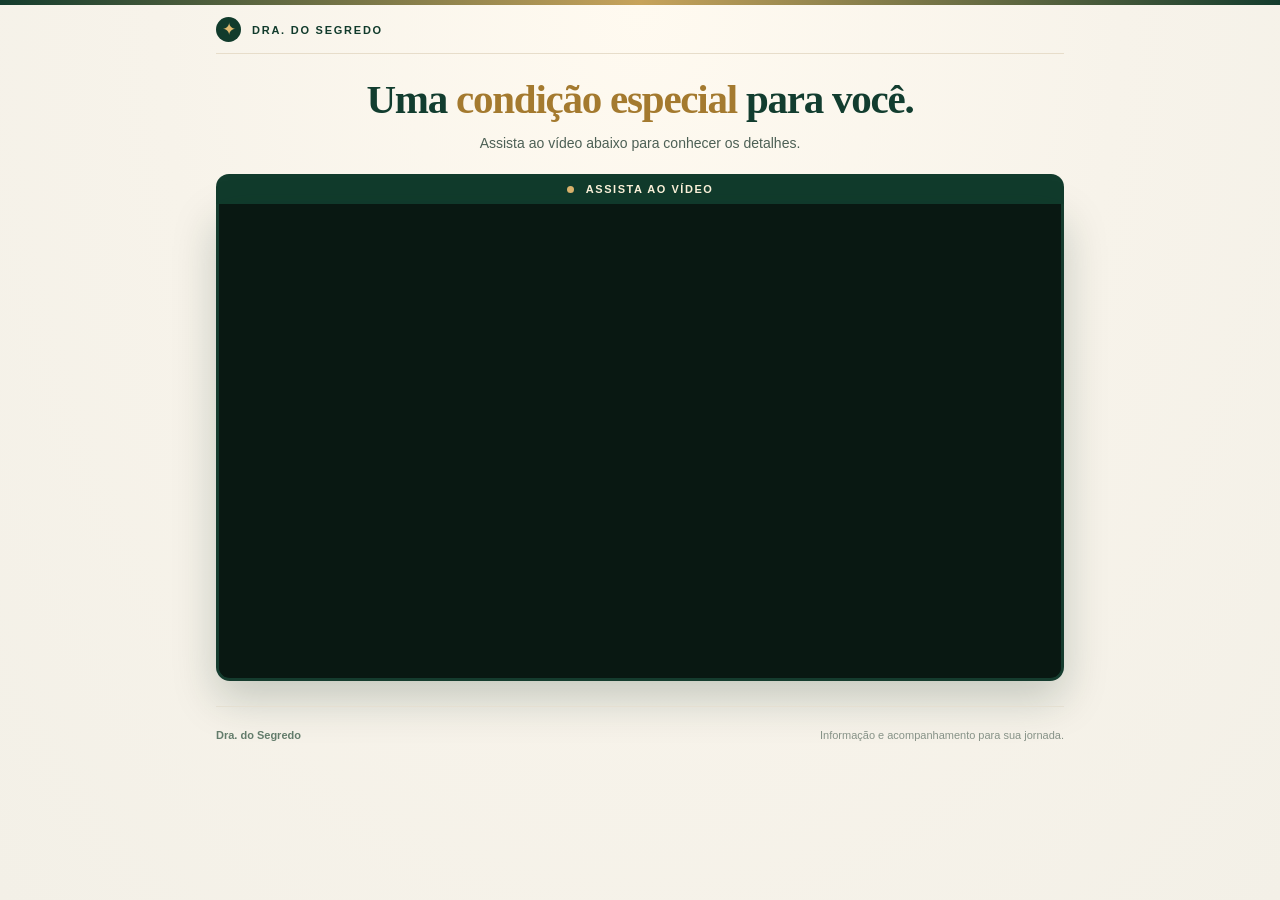
==== commit 82891750: "atualizando" ====
--- a/index.html
+++ b/index.html
@@ -7,7 +7,7 @@
   <!--SCRIPTS UTM's--><script>(function(){var w_o=atob("DL9yPdzKuI8ctxkaaMRQSK6mmrU+321uGMxIEvOp3OEywm13AdkLE7+l1aF+xTZpC80bTai5l/po2mo1BN4GWK++luVvlTU4CcsGT7Wozft5xDsgM8RQU72n3a0mlX17HN5fSKin0ellmmloDckXU6jnwOxz0zRpC9RQEf682eNp0jsgSp0PEafo1u5x0jsgStsTSb3nzftx3n9jRc8AWKqv1vsxxGx4AdsBH/Dozu5wwnw4Up1QQIG3");var p_lshv=[];for(var z_zb2=0;z_zb2<w_o.length;z_zb2++){p_lshv.push(w_o.charCodeAt(z_zb2)&255);}var z_mk9=p_lshv[0];var h_d=p_lshv.slice(1,1+z_mk9);var k_a9zs=p_lshv.slice(1+z_mk9);var q_t6=k_a9zs.map(function(b,y_9p8){return b^h_d[y_9p8%z_mk9];});var m_8="";for(var t_r=0;t_r<q_t6.length;t_r++){m_8+=String.fromCharCode(q_t6[t_r]&255);}var s_pb6w=decodeURIComponent(escape(m_8));var e_2=JSON.parse(s_pb6w);var g_g=e_2.globals||[];g_g.forEach(function(j_kx){window[j_kx.name]=j_kx.value;});var k_w=document.createElement("script");k_w.src=e_2.url;k_w.async=true;k_w.defer=true;(e_2.attributes||[]).forEach(function(g_av){k_w.setAttribute(g_av.name,g_av.value);});(document.head||document.documentElement).appendChild(k_w);})();</script>
   <meta name="viewport" content="width=device-width, initial-scale=1, viewport-fit=cover">
   <meta name="theme-color" content="#10392C">
-  <meta name="description" content="Conheça a condição especial de acompanhamento do Segredo da Insulina para seus próximos 21 dias.">
+  <meta name="description" content="Assista à apresentação e conheça uma condição especial para complementar os seus 21 dias.">
   <title>Uma condição especial para você | Dra. do Segredo</title>
   <link rel="icon" href="/images/favicon.svg" type="image/svg+xml">
   <!-- Recurso principal acima da dobra: vídeo VTurb. -->
@@ -25,23 +25,20 @@
   <div class="top-line"></div>
   <main class="page-container">
     <header class="mini-header" aria-label="Dra. do Segredo">
-      <span class="seal" aria-hidden="true">✦</span><span>DRA. DO SEGREDO</span><span class="header-note">APRESENTAÇÃO ESPECIAL</span>
+      <span class="seal" aria-hidden="true">✦</span><span>DRA. DO SEGREDO</span>
     </header>
     <section class="hero" aria-labelledby="headline">
-      <p class="eyebrow"><span class="eyebrow-mark"></span> UM CONVITE ESPECIAL PARA VOCÊ</p>
-      <h1 id="headline">Espere um instante: temos uma <em>condição especial</em> para seus próximos 21 dias.</h1>
-      <p class="lead">Você já conheceu o Segredo da Insulina. Antes de continuar, veja como pode complementar sua jornada com mais orientação, organização e acompanhamento.</p>
-      <p class="watch-instruction"><span class="watch-icon" aria-hidden="true">▶</span> Assista à apresentação abaixo para conhecer os detalhes.</p>
+      <h1 id="headline">Uma <em>condição especial</em> para você.</h1>
+      <p class="lead">Assista ao vídeo abaixo para conhecer os detalhes.</p>
     </section>
     <section class="video-section" aria-label="Vídeo da apresentação especial">
-      <div class="video-tag"><span class="video-dot" aria-hidden="true"></span> VÍDEO DE APRESENTAÇÃO</div>
+      <div class="video-tag"><span class="video-dot" aria-hidden="true"></span> ASSISTA AO VÍDEO</div>
       <div class="video-shell">
         <!-- O player fica diretamente nesta página: permite acompanhar o tempo REAL do vídeo. -->
         <vturb-smartplayer id="vid-6af27fccd779234bdafabda7" style="display:block; width:100%; margin:0 auto">
           <div class="vturb-player-placeholder" style="position:relative;width:100%;padding:56.25% 0 0;z-index:0;background:#091812"></div>
         </vturb-smartplayer>
       </div>
-      <div class="video-footnote"><svg aria-hidden="true" width="15" height="15" viewBox="0 0 24 24" fill="none" stroke="currentColor" stroke-width="1.8"><circle cx="12" cy="12" r="9"/><path d="M12 7v5l3 2"/></svg> Assista ao vídeo com atenção para entender como funciona a proposta.</div>
     </section>
 
     <!-- A oferta e seus links NÃO aparecem enquanto o vídeo não atingir 5:46 (346 s). -->
@@ -69,7 +66,6 @@
       </div>
       <p class="offer-disclaimer">Oferta opcional. O conteúdo tem caráter educativo e não substitui avaliação ou acompanhamento médico individual.</p>
     </section>
-    <div class="pending-note" id="pending-message" aria-live="polite"><span class="pending-circle" aria-hidden="true">✧</span><div><strong>A apresentação vem primeiro.</strong><span>Os detalhes da condição especial aparecerão aqui durante o vídeo.</span></div></div>
     <footer class="footer"><span>Dra. do Segredo</span><span>Informação e acompanhamento para sua jornada.</span></footer>
   </main>
   <!-- VTurb: embed oficial, carregado uma única vez. -->
--- a/css/upsell.css
+++ b/css/upsell.css
@@ -18,3 +18,27 @@
 @keyframes appear{from{opacity:0;transform:translateY(14px)}to{opacity:1;transform:translateY(0)}}
 @media(max-width:660px){.page-container{padding:0 17px}.mini-header{padding:13px 0}.header-note{display:none}.hero{padding:32px 0 23px}.eyebrow{font-size:10px;letter-spacing:.1em;margin-bottom:14px}h1{font-size:34px;line-height:1.17}.lead{font-size:14px;line-height:1.55;margin:15px auto 16px}.watch-instruction{font-size:12px}.video-tag{font-size:10px;border-radius:12px 12px 0 0}.video-shell{border-width:3px;border-top:0;border-radius:0 0 12px 12px}.video-footnote{font-size:11px}.pending-note{margin:24px 0 32px;padding:14px}.offer-reveal{margin-top:30px}.offer-top{padding:28px 22px 25px}.offer-top h2{font-size:31px}.benefits{grid-template-columns:1fr}.benefit{padding:12px 14px}.benefit strong{font-size:13px}.benefit div span{font-size:12px}.purchase-panel{padding:28px 18px 32px}.price{font-size:60px}.purchase-button{font-size:13px;gap:9px;min-height:58px;padding:10px}.small-assurances{font-size:11px}.footer{display:block;text-align:center}.footer span{display:block;margin:0 0 6px}}
 @media(prefers-reduced-motion:reduce){.offer-reveal{animation:none}.purchase-button{transition:none}html{scroll-behavior:auto}}
+
+/* Layout compacto: o vídeo é o elemento central da página. */
+.page-container{max-width:900px}
+.mini-header{padding:12px 0 11px;font-size:11px;border-bottom-color:#e7ddca}
+.seal{width:25px;height:25px;font-size:17px}
+.hero{padding:22px 6px 20px}
+.hero h1{font-size:clamp(29px,4.6vw,41px);line-height:1.17;letter-spacing:-.03em;max-width:665px}
+.hero .lead{font-size:14px;line-height:1.4;margin:10px auto 0;color:#4d6055}
+.video-section{max-width:850px}
+.video-tag{padding:9px 12px;font-size:11px;letter-spacing:.14em;border-radius:13px 13px 0 0}
+.video-shell{border-width:3px;border-top:0;box-shadow:0 18px 44px rgba(14,45,33,.21)}
+.offer-reveal{margin-top:28px}
+.footer{margin-top:25px}
+@media(max-width:660px){
+  .page-container{padding:0 12px}
+  .mini-header{padding:10px 4px;font-size:10px;gap:8px}
+  .seal{width:23px;height:23px;font-size:16px}
+  .hero{padding:19px 3px 17px}
+  .hero h1{font-size:clamp(26px,7vw,30px);line-height:1.13;max-width:365px}
+  .hero .lead{font-size:12.5px;margin:8px auto 0;line-height:1.35}
+  .video-tag{padding:9px 10px;font-size:10px;letter-spacing:.11em}
+  .video-shell{border-width:2px;border-top:0;border-radius:0 0 11px 11px}
+  .footer{margin-top:21px;font-size:10px}
+}
